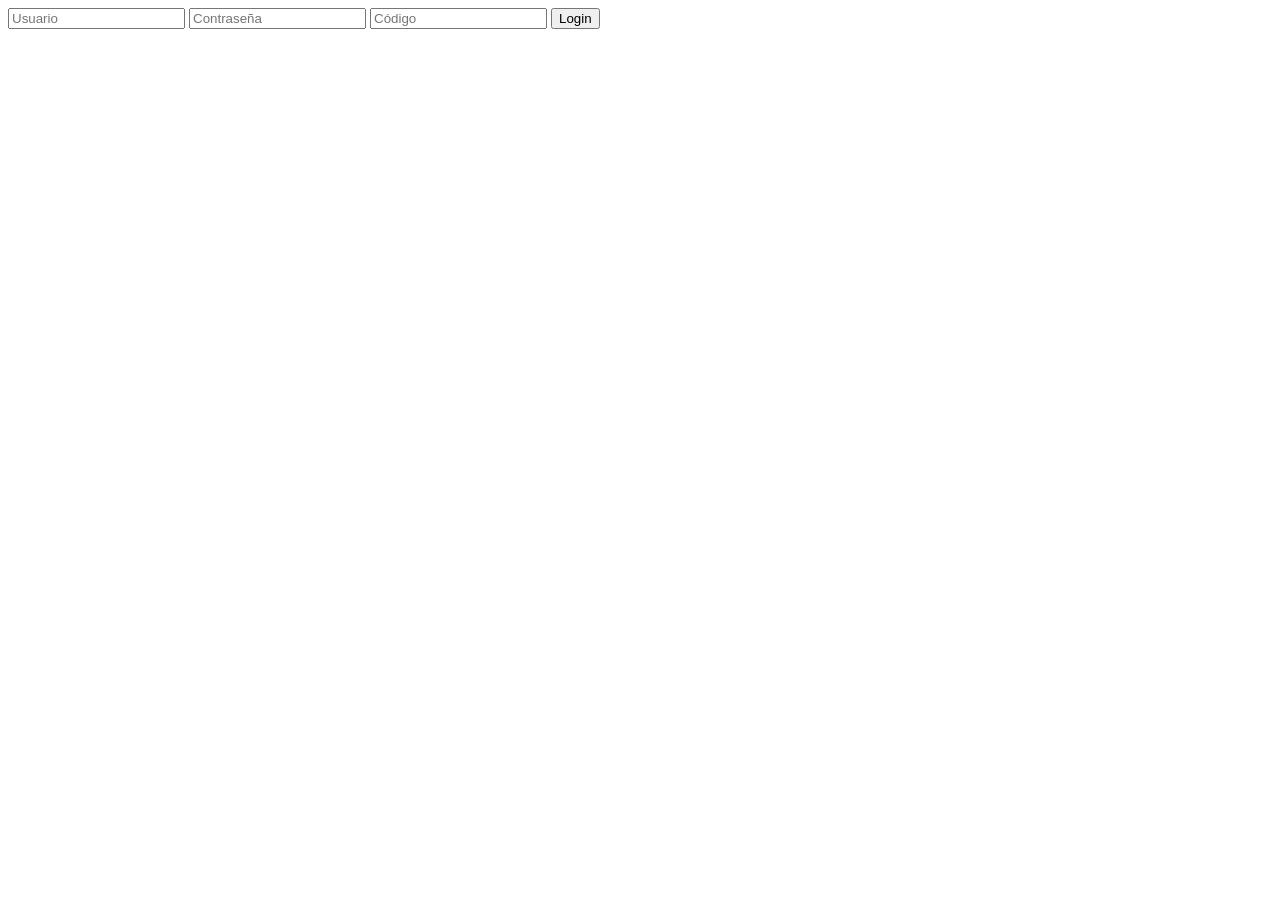
==== index.html @ 019c51ee "Create index.html" ====
<!DOCTYPE html>
<html lang="es">
<head>
<meta charset="UTF-8">
<meta name="viewport" content="width=device-width, initial-scale=1.0">
<title>Login</title>
<link rel="stylesheet" href="style.css">
</head>

<body class="center">

<div class="login-box">

    <div class="logo"></div>

    <input type="text" placeholder="Usuario">
    <input type="password" placeholder="Contraseña">
    <input type="text" placeholder="Código">

    <button onclick="window.location.href='asesorias.html'">
        Login
    </button>

</div>

</body>
</html>
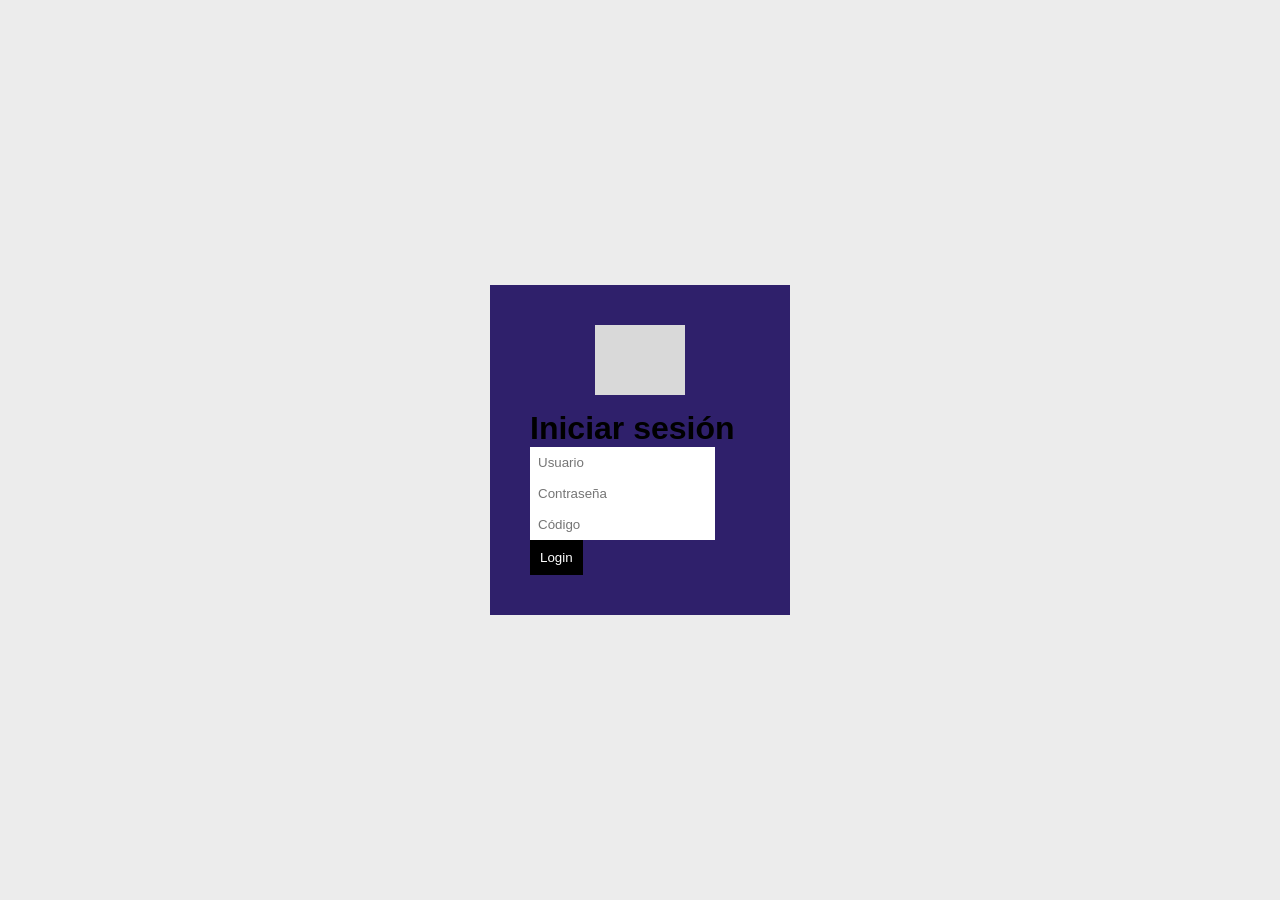
==== commit c6e872bb: "Create index.html" ====
--- a/index.html
+++ b/index.html
@@ -7,21 +7,23 @@
 <link rel="stylesheet" href="style.css">
 </head>
 
-<body class="center">
+<body class="center" data-page="login">
 
 <div class="login-box">
 
     <div class="logo"></div>
 
-    <input type="text" placeholder="Usuario">
-    <input type="password" placeholder="Contraseña">
-    <input type="text" placeholder="Código">
-
-    <button onclick="window.location.href='asesorias.html'">
-        Login
-    </button>
+    <form id="loginForm">
+        <h1>Iniciar sesión</h1>
+        <input id="loginUser" type="text" placeholder="Usuario" autocomplete="username">
+        <input id="loginPassword" type="password" placeholder="Contraseña" autocomplete="current-password">
+        <input id="loginCode" type="text" placeholder="Código">
+        <button type="submit">Login</button>
+        <p id="loginMessage" class="message"></p>
+    </form>
 
 </div>
 
+<script src="app.js" defer></script>
 </body>
 </html>
--- a/style.css
+++ b/style.css
@@ -0,0 +1,161 @@
+*{
+    margin:0;
+    padding:0;
+    box-sizing:border-box;
+    font-family:Arial;
+}
+
+body{
+    background:#ececec;
+}
+
+.center{
+    display:flex;
+    justify-content:center;
+    align-items:center;
+    height:100vh;
+}
+
+/* LOGIN */
+
+.login-box{
+    width:300px;
+    background:#2f206b;
+    padding:40px;
+    display:flex;
+    flex-direction:column;
+    gap:15px;
+}
+
+.logo{
+    width:90px;
+    height:70px;
+    background:#d9d9d9;
+    margin:auto;
+}
+
+.login-box input,
+.formulario input{
+    padding:8px;
+    border:none;
+}
+
+button{
+    padding:10px;
+    background:black;
+    color:white;
+    border:none;
+    cursor:pointer;
+}
+
+/* FORMULARIO */
+
+.formulario{
+    background:#eadfe2;
+    width:90%;
+    margin:40px auto;
+    padding:40px;
+    display:flex;
+    justify-content:space-between;
+}
+
+.izquierda,
+.derecha{
+    width:45%;
+}
+
+.switch{
+    width:70px;
+    height:35px;
+    background:white;
+    border-radius:30px;
+    margin-bottom:40px;
+    position:relative;
+}
+
+.switch::before{
+    content:"";
+    width:30px;
+    height:30px;
+    background:#111;
+    border-radius:50%;
+    position:absolute;
+    top:2px;
+    right:2px;
+}
+
+.codigo{
+    display:flex;
+    gap:5px;
+}
+
+/* PANEL */
+
+.panel{
+    display:flex;
+    height:100vh;
+}
+
+.sidebar{
+    width:180px;
+    background:#f5f5f5;
+    padding:20px;
+}
+
+.avatar{
+    width:50px;
+    height:50px;
+    border-radius:50%;
+    background:#ccc;
+    margin:auto;
+}
+
+.user{
+    text-align:center;
+    margin-bottom:30px;
+}
+
+.menu{
+    display:flex;
+    flex-direction:column;
+    gap:10px;
+}
+
+.menu a{
+    text-decoration:none;
+    color:#444;
+}
+
+.barra{
+    width:45px;
+}
+
+.azul{
+    background:#1d1470;
+}
+
+.gris{
+    background:#9f9f9f;
+}
+
+.contenido{
+    flex:1;
+    padding:30px;
+}
+
+h2{
+    margin-bottom:15px;
+    text-align:center;
+}
+
+table{
+    width:100%;
+    border-collapse:collapse;
+    margin-bottom:40px;
+}
+
+th,td{
+    border:1px solid #ddd;
+    padding:10px;
+    text-align:center;
+}
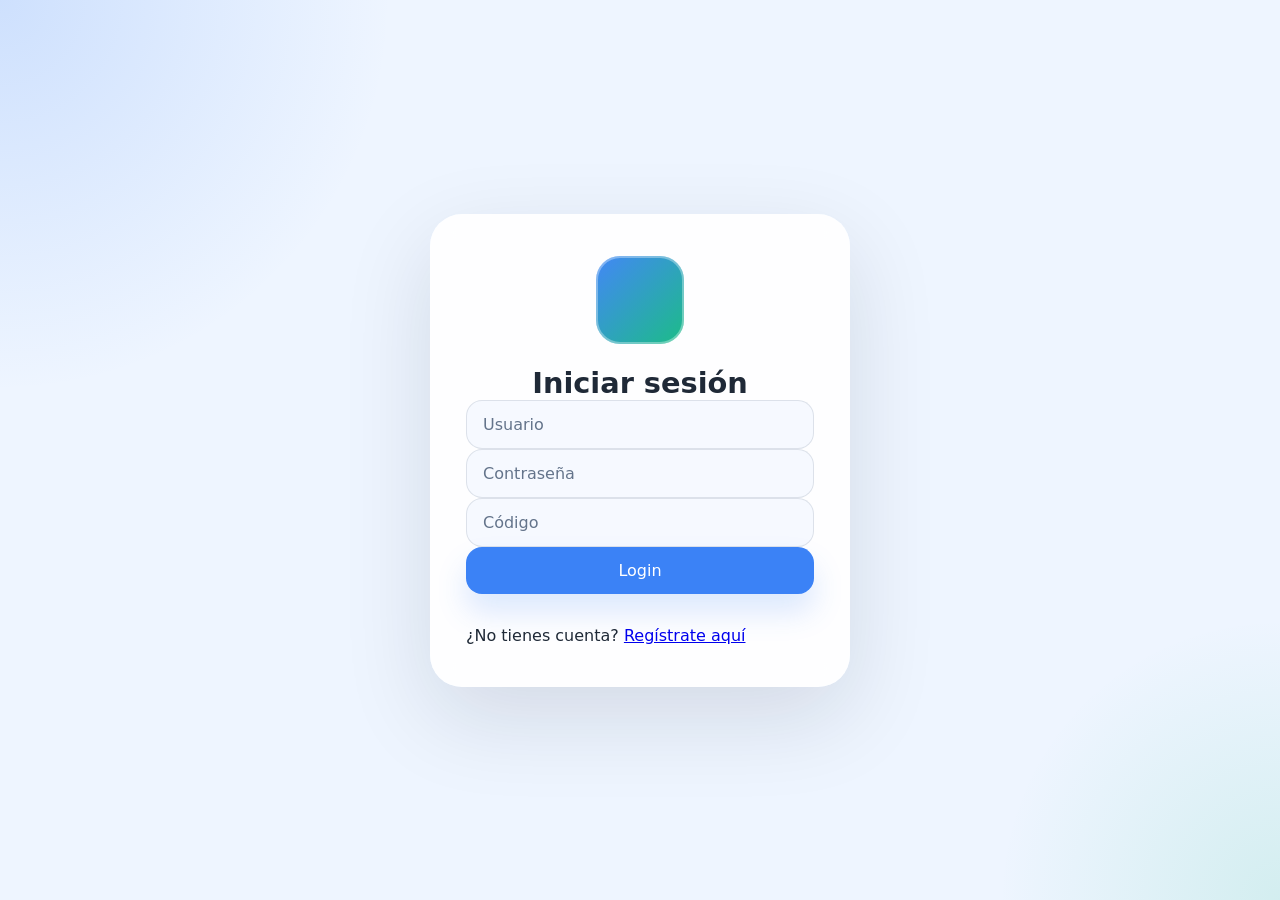
==== commit 0433246f: "Update index.html" ====
--- a/index.html
+++ b/index.html
@@ -20,6 +20,7 @@
         <input id="loginCode" type="text" placeholder="Código">
         <button type="submit">Login</button>
         <p id="loginMessage" class="message"></p>
+        <p class="login-footer">¿No tienes cuenta? <a href="registro.html">Regístrate aquí</a></p>
     </form>
 
 </div>
--- a/style.css
+++ b/style.css
@@ -1,161 +1,447 @@
-*{
-    margin:0;
-    padding:0;
-    box-sizing:border-box;
-    font-family:Arial;
-}
-
-body{
-    background:#ececec;
-}
-
-.center{
-    display:flex;
-    justify-content:center;
-    align-items:center;
-    height:100vh;
+* {
+    margin: 0;
+    padding: 0;
+    box-sizing: border-box;
+    font-family: 'Inter', system-ui, -apple-system, BlinkMacSystemFont, 'Segoe UI', sans-serif;
+}
+
+:root {
+    color-scheme: light;
+    --bg: #eef5ff;
+    --surface: #ffffff;
+    --surface-soft: #f6f9ff;
+    --text: #1f2937;
+    --muted: #64748b;
+    --primary: #3b82f6;
+    --primary-soft: #eff6ff;
+    --success: #16a34a;
+    --danger: #dc2626;
+    --border: rgba(100, 116, 139, 0.18);
+    --shadow: 0 30px 90px rgba(15, 23, 42, 0.12);
+}
+
+body {
+    min-height: 100vh;
+    background: radial-gradient(circle at top left, rgba(59, 130, 246, 0.18), transparent 25%),
+                radial-gradient(circle at bottom right, rgba(16, 185, 129, 0.12), transparent 18%),
+                var(--bg);
+    color: var(--text);
+}
+
+button,
+input,
+textarea,
+select {
+    font: inherit;
+}
+
+button {
+    padding: 14px 22px;
+    border: none;
+    border-radius: 16px;
+    background: var(--primary);
+    color: #ffffff;
+    cursor: pointer;
+    transition: transform .2s ease, background .2s ease, box-shadow .2s ease;
+    box-shadow: 0 18px 30px rgba(59, 130, 246, 0.18);
+}
+
+button:hover {
+    transform: translateY(-1px);
+    background: #2563eb;
+}
+
+button:active {
+    transform: translateY(0);
+}
+
+button.action-btn {
+    padding: 10px 14px;
+    background: var(--surface);
+    color: var(--text);
+    border: 1px solid var(--border);
+    box-shadow: none;
+    border-radius: 12px;
+}
+
+button.action-btn:hover {
+    background: var(--surface-soft);
+}
+
+button.action-btn[data-action="approve"] {
+    color: var(--success);
+    border-color: rgba(22, 163, 74, 0.22);
+}
+
+button.action-btn[data-action="reject"] {
+    color: var(--danger);
+    border-color: rgba(220, 38, 38, 0.22);
+}
+
+input {
+    width: 100%;
+    padding: 14px 16px;
+    border-radius: 16px;
+    border: 1px solid var(--border);
+    background: var(--surface-soft);
+    color: var(--text);
+    transition: border-color .2s ease, box-shadow .2s ease;
+}
+
+input:focus {
+    outline: none;
+    border-color: rgba(59, 130, 246, 0.35);
+    box-shadow: 0 0 0 4px rgba(59, 130, 246, 0.12);
+}
+
+input::placeholder {
+    color: var(--muted);
+}
+
+.message {
+    margin-top: 10px;
+    min-height: 22px;
+    color: var(--text);
+    font-size: 0.95rem;
+}
+
+.message.error {
+    color: var(--danger);
+}
+
+.message.success {
+    color: var(--success);
+}
+
+.center {
+    display: flex;
+    justify-content: center;
+    align-items: center;
+    min-height: 100vh;
+    padding: 24px;
 }
 
 /* LOGIN */
 
-.login-box{
-    width:300px;
-    background:#2f206b;
-    padding:40px;
-    display:flex;
-    flex-direction:column;
-    gap:15px;
-}
-
-.logo{
-    width:90px;
-    height:70px;
-    background:#d9d9d9;
-    margin:auto;
-}
-
-.login-box input,
-.formulario input{
-    padding:8px;
-    border:none;
-}
-
-button{
-    padding:10px;
-    background:black;
-    color:white;
-    border:none;
-    cursor:pointer;
+.login-box {
+    width: min(420px, 100%);
+    background: rgba(255, 255, 255, 0.9);
+    padding: 42px 36px;
+    display: flex;
+    flex-direction: column;
+    gap: 22px;
+    border-radius: 32px;
+    box-shadow: var(--shadow);
+    backdrop-filter: blur(12px);
+}
+
+.login-box h1 {
+    font-size: 1.8rem;
+    color: var(--text);
+    text-align: center;
+}
+
+.logo {
+    width: 88px;
+    height: 88px;
+    background: linear-gradient(135deg, rgba(59, 130, 246, 0.96), rgba(16, 185, 129, 0.95));
+    border-radius: 24px;
+    margin: 0 auto;
+    box-shadow: inset 0 0 0 2px rgba(255, 255, 255, 0.35);
+}
+
+.login-box input {
+    padding: 14px 16px;
+    border-radius: 16px;
+}
+
+.login-box button {
+    width: 100%;
 }
 
 /* FORMULARIO */
 
-.formulario{
-    background:#eadfe2;
-    width:90%;
-    margin:40px auto;
-    padding:40px;
-    display:flex;
-    justify-content:space-between;
-}
-
-.izquierda,
-.derecha{
-    width:45%;
-}
-
-.switch{
-    width:70px;
-    height:35px;
-    background:white;
-    border-radius:30px;
-    margin-bottom:40px;
-    position:relative;
-}
-
-.switch::before{
-    content:"";
-    width:30px;
-    height:30px;
-    background:#111;
-    border-radius:50%;
-    position:absolute;
-    top:2px;
-    right:2px;
-}
-
-.codigo{
-    display:flex;
-    gap:5px;
+.formulario {
+    width: min(1180px, 100%);
+    margin: 36px auto;
+    padding: 36px;
+    background: rgba(255, 255, 255, 0.85);
+    border-radius: 34px;
+    box-shadow: var(--shadow);
+}
+
+.form-head {
+    margin-bottom: 24px;
+}
+
+.form-head h1 {
+    font-size: 2rem;
+    margin-bottom: 8px;
+}
+
+.form-head p {
+    color: var(--muted);
+}
+
+.fields-grid {
+    display: grid;
+    grid-template-columns: repeat(2, minmax(0, 1fr));
+    gap: 18px;
+    margin-bottom: 22px;
+}
+
+.switch {
+    width: 140px;
+    height: 46px;
+    margin-bottom: 24px;
+    background: var(--surface-soft);
+    border-radius: 999px;
+    border: 1px solid var(--border);
+    position: relative;
+    cursor: pointer;
+}
+
+.switch::before {
+    content: '';
+    width: 38px;
+    height: 38px;
+    border-radius: 50%;
+    background: var(--primary);
+    position: absolute;
+    top: 4px;
+    right: 4px;
+    transition: left .25s ease, right .25s ease;
+}
+
+.switch::after {
+    content: 'Estudiante';
+    position: absolute;
+    inset: 0;
+    display: flex;
+    align-items: center;
+    justify-content: center;
+    color: var(--muted);
+    font-weight: 600;
+}
+
+.switch.active::before {
+    left: 4px;
+    right: auto;
+}
+
+.switch.active::after {
+    content: 'Profesor';
+}
+
+.codigo {
+    display: flex;
+    gap: 12px;
+    margin-bottom: 18px;
+}
+
+.codigo .code-digit {
+    width: 100%;
+    max-width: 70px;
+    text-align: center;
+    font-size: 1.2rem;
+    font-weight: 700;
+}
+
+#registerCode {
+    background: var(--surface-soft);
+    border: 1px solid var(--border);
 }
 
 /* PANEL */
 
-.panel{
-    display:flex;
-    height:100vh;
-}
-
-.sidebar{
-    width:180px;
-    background:#f5f5f5;
-    padding:20px;
-}
-
-.avatar{
-    width:50px;
-    height:50px;
-    border-radius:50%;
-    background:#ccc;
-    margin:auto;
-}
-
-.user{
-    text-align:center;
-    margin-bottom:30px;
-}
-
-.menu{
-    display:flex;
-    flex-direction:column;
-    gap:10px;
-}
-
-.menu a{
-    text-decoration:none;
-    color:#444;
-}
-
-.barra{
-    width:45px;
-}
-
-.azul{
-    background:#1d1470;
-}
-
-.gris{
-    background:#9f9f9f;
-}
-
-.contenido{
-    flex:1;
-    padding:30px;
-}
-
-h2{
-    margin-bottom:15px;
-    text-align:center;
-}
-
-table{
-    width:100%;
-    border-collapse:collapse;
-    margin-bottom:40px;
-}
-
-th,td{
-    border:1px solid #ddd;
-    padding:10px;
-    text-align:center;
-}+.panel {
+    display: grid;
+    grid-template-columns: 220px minmax(0, 1fr);
+    min-height: 100vh;
+}
+
+.sidebar {
+    padding: 32px 22px;
+    background: rgba(255, 255, 255, 0.95);
+    border-right: 1px solid rgba(148, 163, 184, 0.12);
+}
+
+.avatar {
+    width: 70px;
+    height: 70px;
+    border-radius: 50%;
+    background: linear-gradient(135deg, rgba(59, 130, 246, 0.95), rgba(16, 185, 129, 0.95));
+    margin: 0 auto;
+}
+
+.user p {
+    margin-top: 16px;
+    text-align: center;
+    font-weight: 700;
+}
+
+.menu {
+    display: grid;
+    gap: 14px;
+    margin-top: 32px;
+}
+
+.menu a {
+    display: block;
+    padding: 14px 16px;
+    border-radius: 18px;
+    color: var(--text);
+    text-decoration: none;
+    background: var(--surface-soft);
+    transition: background .2s ease, transform .2s ease;
+}
+
+.menu a:hover {
+    background: var(--primary-soft);
+    transform: translateX(2px);
+}
+
+.barra {
+    width: 20px;
+    border-radius: 0 24px 24px 0;
+}
+
+.azul {
+    background: linear-gradient(180deg, #3b82f6, #1e40af);
+}
+
+.gris {
+    background: linear-gradient(180deg, #9ca3af, #4b5563);
+}
+
+.contenido {
+    padding: 36px;
+}
+
+.page-header {
+    display: flex;
+    flex-direction: column;
+    gap: 8px;
+    margin-bottom: 28px;
+}
+
+.page-header h2 {
+    font-size: 2rem;
+}
+
+.page-header p {
+    color: var(--muted);
+}
+
+.card {
+    background: var(--surface);
+    border-radius: 32px;
+    padding: 24px;
+    margin-bottom: 28px;
+    box-shadow: var(--shadow);
+}
+
+table {
+    width: 100%;
+    border-collapse: separate;
+    border-spacing: 0;
+}
+
+thead {
+    background: var(--primary-soft);
+}
+
+th,
+td {
+    padding: 16px 14px;
+    text-align: center;
+    color: var(--text);
+}
+
+th {
+    font-weight: 700;
+    font-size: 0.95rem;
+}
+
+tbody tr {
+    background: var(--surface);
+}
+
+tbody tr + tr {
+    border-top: 1px solid rgba(148, 163, 184, 0.15);
+}
+
+.status-tag {
+    display: inline-flex;
+    align-items: center;
+    justify-content: center;
+    padding: 8px 12px;
+    border-radius: 999px;
+    background: rgba(100, 116, 139, 0.12);
+    color: var(--text);
+    font-size: 0.92rem;
+}
+
+@media (max-width: 980px) {
+    .panel {
+        grid-template-columns: 1fr;
+    }
+
+    .sidebar {
+        width: 100%;
+        border-right: none;
+        border-bottom: 1px solid rgba(148, 163, 184, 0.12);
+    }
+
+    .contenido {
+        padding: 24px;
+    }
+
+    .fields-grid {
+        grid-template-columns: 1fr;
+    }
+}
+
+@media (max-width: 720px) {
+    .login-box {
+        padding: 28px 22px;
+    }
+
+    .formulario {
+        padding: 24px;
+    }
+
+    .codigo {
+        flex-wrap: wrap;
+    }
+
+    table,
+    thead,
+    tbody,
+    th,
+    td,
+    tr {
+        display: block;
+    }
+
+    thead {
+        display: none;
+    }
+
+    tr {
+        margin-bottom: 18px;
+        border-radius: 24px;
+        overflow: hidden;
+        box-shadow: var(--shadow);
+    }
+
+    td {
+        padding: 14px 18px;
+        text-align: left;
+        border-bottom: 1px solid rgba(148, 163, 184, 0.12);
+    }
+
+    td:last-child {
+        border-bottom: none;
+    }
+}
